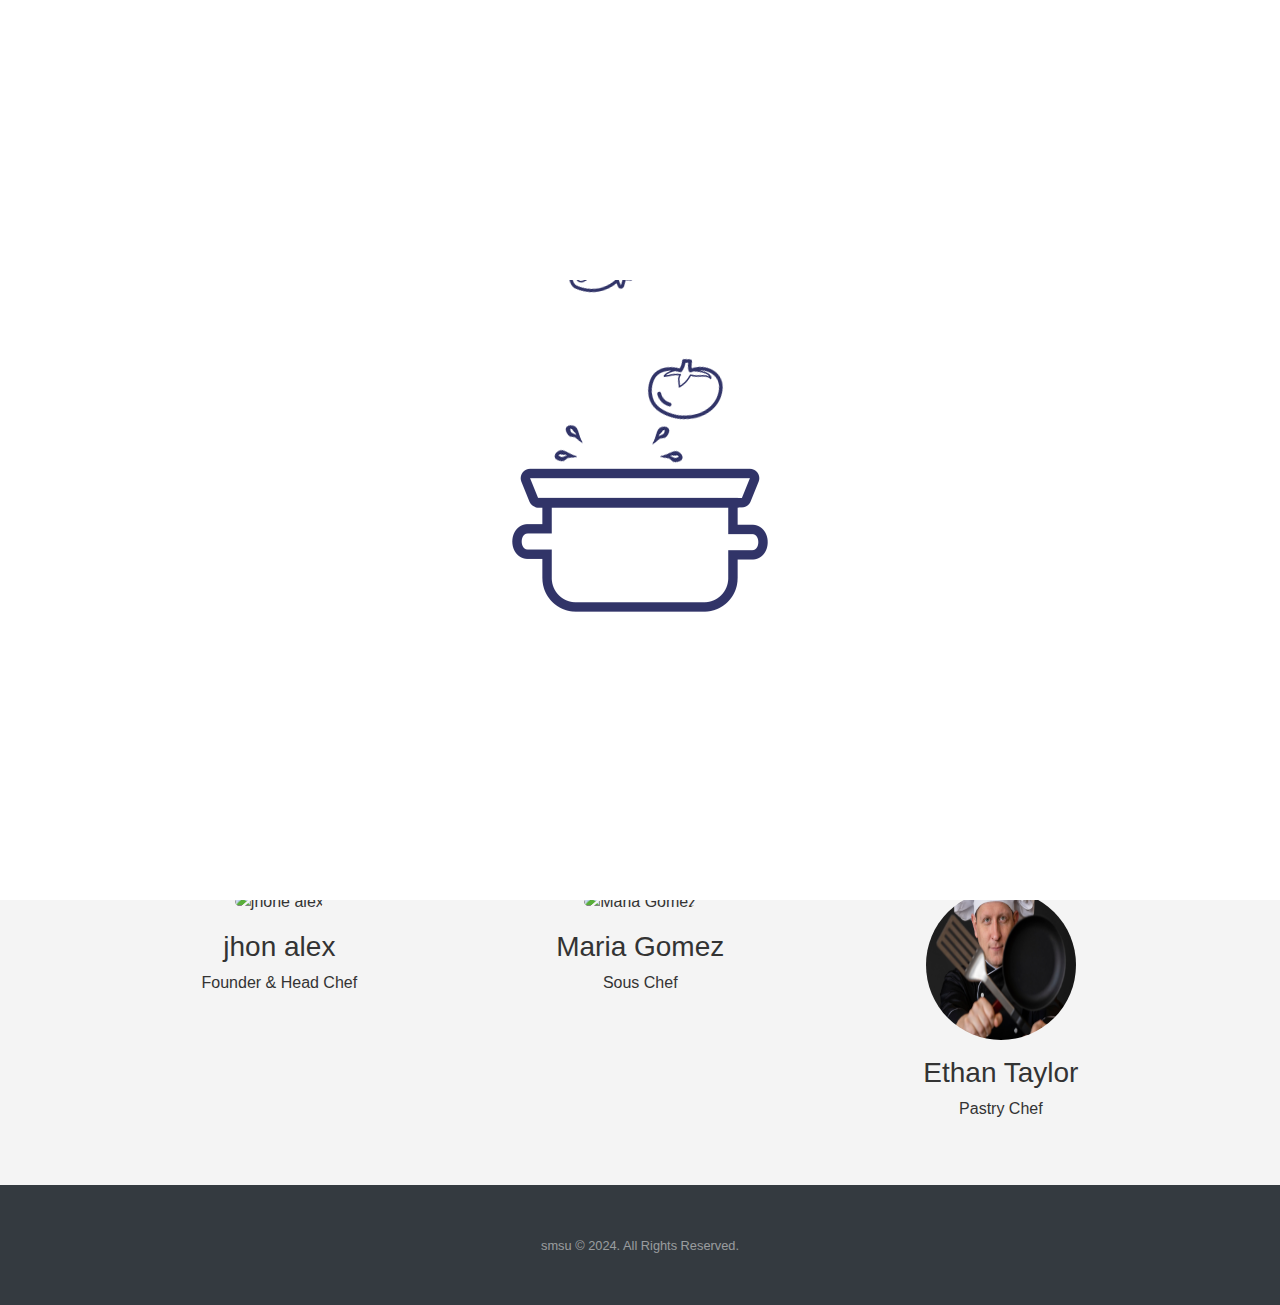
==== about.html @ 89de2ca9 "added about page" ====
<!DOCTYPE html>
<html lang="en">
<head>
  <meta charset="UTF-8">
  <meta name="viewport" content="width=device-width, initial-scale=1.0">
  <title>The SMSU Restaurant</title>
  <link rel="stylesheet" href="https://stackpath.bootstrapcdn.com/bootstrap/4.3.1/css/bootstrap.min.css">
  <link rel="stylesheet" href="style.css">
</head>
<body>

<nav class="navbar navbar-expand-lg navbar-dark bg-dark">
    <a class="navbar-brand" href="#">SMSU</a>
    <button class="navbar-toggler" type="button" data-toggle="collapse" data-target="#navbarNav" aria-controls="navbarNav" aria-expanded="false" aria-label="Toggle navigation">
      <span class="navbar-toggler-icon"></span>
    </button>
    <div class="collapse navbar-collapse justify-content-end" id="navbarNav"> <!-- This line was edited -->
      <ul class="navbar-nav">
        <li class="nav-item active">
          <a class="nav-link" href="#">Home <span class="sr-only">(current)</span></a>
        </li>
        <li class="nav-item">
          <a class="nav-link" href="about.html">About Us</a>
        </li>
        <li class="nav-item">
          <a class="nav-link" href="contact.html">Contact Us</a>
        </li>
        <li class="nav-item">
          <a class="nav-link" href="signin.html">Sign In</a>
        </li>
      </ul>
    </div>
</nav>

<!-- About Us Header -->
<header class="about-header">
    <div class="overlay">
      <h1>About SMSU Restaurant</h1>
      <p>A Journey of Flavor</p>
    </div>
  </header>
  
  <!-- Main Content -->
  <main class="about-content">
    <section class="our-story">
      <div class="container">
        <h2>Our Story</h2>
        <p>Founded in the heart marshall, mn in 1982, smsu Restaurant has been at the forefront of the 
          culinary scene, offering an inventive fusion cuisine that combines
           traditional flavors with modern techniques. Our award-winning chefs
            and a cozy ambiance have been the recipe for memorable dining experiences.</p>
      </div>
    </section>
  
    <section class="our-philosophy">
      <div class="container">
        <h2>Our Philosophy</h2>
        <p>We believe in the power of food to bring people together.
           Our dishes are crafted with love, attention to detail, and the freshest local ingredients.
            Sustainability and innovation are at the core of our culinary creations,
             ensuring every bite is a testament to our commitment to excellence.</p>
      </div>
    </section>
  
    <section class="our-team">
      <div class="container">
        <h2>Meet the Team</h2>
        <div class="team-members">
          <div class="team-member">
            <img src="img\chef_1 por.jpg" alt="jhone alex">
            <h3>jhon alex</h3>
            <p>Founder & Head Chef</p>
          </div>
          <div class="team-member">
            <img src="img\female-chef-white-uniform-showing-peace-gesture-looking-glad.jpg" alt="Maria Gomez">
            <h3>Maria Gomez</h3>
            <p>Sous Chef</p>
          </div>
          <div class="team-member">
            <img src="img\close-up-man-holding-pan-spatula.jpg" alt="Ethan Taylor">
            <h3>Ethan Taylor</h3>
            <p>Pastry Chef</p>
          </div>
          <!-- Add more team members as needed -->
        </div>
      </div>
    </section>
  </main>
  








































<footer class="py-5 bg-dark text-white-50">
    <div class="container text-center">
      <small>smsu © 2024. All Rights Reserved.</small>
    </div>
  </footer>

  <div class="loader">
    <img src="img/loader.gif" alt="Loading...">
  </div>
  

  <!-- Including jQuery, Popper.js, and Bootstrap JS -->
  <script src="https://code.jquery.com/jquery-3.3.1.slim.min.js" integrity="sha384-q8i/X+965DzO0rT7abK41JStQIAqVgRVzpbzo5smXKp4YfRvH+8abtTE1Pi6jizo" crossorigin="anonymous"></script>
  <script src="https://cdnjs.cloudflare.com/ajax/libs/popper.js/1.14.7/umd/popper.min.js" integrity="sha384-UO2eT0CpHqdSJQ6hJty5KVphtPhzWj9WO1clHTMGa3JDZwrnQq4sF86dIHNDz0W1" crossorigin="anonymous"></script>
  <script src="https://stackpath.bootstrapcdn.com/bootstrap/4.3.1/js/bootstrap.min.js" integrity="sha384-JjSmVgyd0p3pXB1rRibZUAYoIIy6OrQ6VrjIEaFf/nJGzIxFDsf4x0xIM+B07jRM" crossorigin="anonymous"></script>
  <script src="script.js"></script>
</body>
</html>
---- style.css ----
/* General body styles */
body {
    font-family: 'Arial', sans-serif;
    background: #f4f4f4;
    color: #333;
    margin: 0;
    padding: 0;
  }
  
  /* Navbar styles */
  .navbar {
    background-color: #343a40;
  }
  
  .nav-link {
    color: white;
    font-size: 1.1em; /* Slightly larger font size for navigation */
  }
  
  .nav-link:hover {
    color: #f8f9fa;
  }
  
  /* Header section */
  .header {
    background: url('img/inside-1.jpg') no-repeat center center/cover;
    height: 85vh; /* Viewport height */
    color: rgb(255, 249, 249);
    text-align: center;
    display: flex;
    align-items: center;
    justify-content: center;
  }
 
  .header h1 {
    font-size: 2.5em;
    font-weight: lighter;
  }
  
  .header p {
    font-size: 1.5em;
    font-weight: normal;
    padding-top: 20px;
    padding-bottom: 20px;
  }
  
  .btn-primary, .btn-secondary {
    margin: 5px;
    padding: 10px 20px;
    border-radius: 5px;
    font-size: 1.1em;
  }
  
  /* About Us Section */
  #about {
    background: #ffffff;
    padding: 50px 0;
    color: #333;
  }
  
  #about img {
    max-width: 100%;
    border-radius: 50%;
  }

  .chef-image {
    width: 200px; /* or any other size */
    height: auto; /* maintains the aspect ratio */
  }
  
  
  /* Specials Section */
  #specials {
    padding: 50px 0;
    background: #eee;
  }
  
  #specials h2 {
    color: #333;
    text-align: center;
    margin-bottom: 30px;
  }
  /* loading animaiton  */
.loader{
    position: fixed;
    top:0; left:0; right:0; bottom: 0;
    z-index: 1000000;
    background-color: var(--white);
    display: flex;
    align-items: center;
    justify-content: center;
 }
  
  /* Footer */
  footer {
    background-color: #343a40;
    color: #fff;
    text-align: center;
    padding: 20px 0;
  }
  
  /* Media Queries for responsive adjustments */
  @media (max-width: 768px) {
    .header h1 {
      font-size: 2em;
    }
  
    .header p {
      font-size: 1.2em;
    }
  }
  
  #specials .card {
    box-shadow: 0 2px 5px rgba(0, 0, 0, 0.1);
    transition: transform 0.3s ease-in-out;
  }
  
  #specials .card:hover {
    transform: translateY(-5px);
    box-shadow: 0 4px 10px rgba(0, 0, 0, 0.2);
  }
  
  #specials .card-img-top {
    height: 200px; /* Set a fixed height for uniformity */
    object-fit: cover; /* Ensure the image covers the area nicely */
  }
  
  #specials .card-title {
    color: #333; /* Primary text color */
  }
  
  #specials .text-muted {
    font-size: 1.2rem; /* Larger font size for price */
  }
  

  /* About Us Header Styles */
.about-header {
  background: url('img/about-us.jpg') no-repeat center center/cover;
  height: 300px;
  color: #fff;
  text-align: center;
  display: flex;
  align-items: center;
  justify-content: center;
}

.about-header h1 {
  font-size: 3em;
  margin-bottom: 0.5em;
}

.about-header p {
  font-size: 1.5em;
  font-style: italic;
}

/* Main Content Styles */
.about-content .container {
  padding: 2em;
}

.our-story, .our-philosophy {
  margin-bottom: 2em;
}

.our-team .team-members {
  display: flex;
  justify-content: space-around;
  flex-wrap: wrap;
}

.our-team .team-member {
  text-align: center;
  margin: 1em;
}

.our-team img {
  width: 150px;
  height: 150px;
  border-radius: 50%;
  margin-bottom: 1em;
}

/* Responsive design adjustments for smaller screens */
@media (max-width: 768px) {
  .our-team .team-members {
    flex-direction: column;
    align-items: center;
  }

  .our-team .team-member {
    width: 80%;
  }
}



/* Contact us Header Styles */
.contact-header {
  background: url('img/lunch-cafe-olive-women-eating.jpg') no-repeat center center/cover; /* Adjust the image path as needed */
  height: 300px; /* Adjust height as needed */
  color: white;
  text-align: center;
  display: flex;
  align-items: center;
  justify-content: center;
  position: relative;
}

.contact-header h1, .contact-header p {
  position: relative;
  z-index: 2;
}

/* Main Contact Content Styles */
.contact-content .container {
  padding: 2em;
}

.contact-form {
  margin-bottom: 2em;
}

.contact-form h2 {
  margin-bottom: 1em;
}

.form-group label {
  font-weight: bold;
}

.form-control {
  margin-bottom: 1em; /* Space between form inputs */
}

.button {
  background-color: #007bff; /* Bootstrap primary blue */
  color: white;
  border: none;
  padding: 10px 20px;
  border-radius: 5px;
  cursor: pointer;
}

.button:hover {
  background-color: #0056b3;
}

/* Location and Social Media Section */
.location-info, .social-media {
  margin-top: 3em;
}

/* Responsive Design Adjustments */
@media (max-width: 768px) {
  .contact-header {
    height: 200px;
  }

  .form-control, .button {
    width: 100%;
  }
}

html, body {
  height: 100%;
  margin: 0;
}
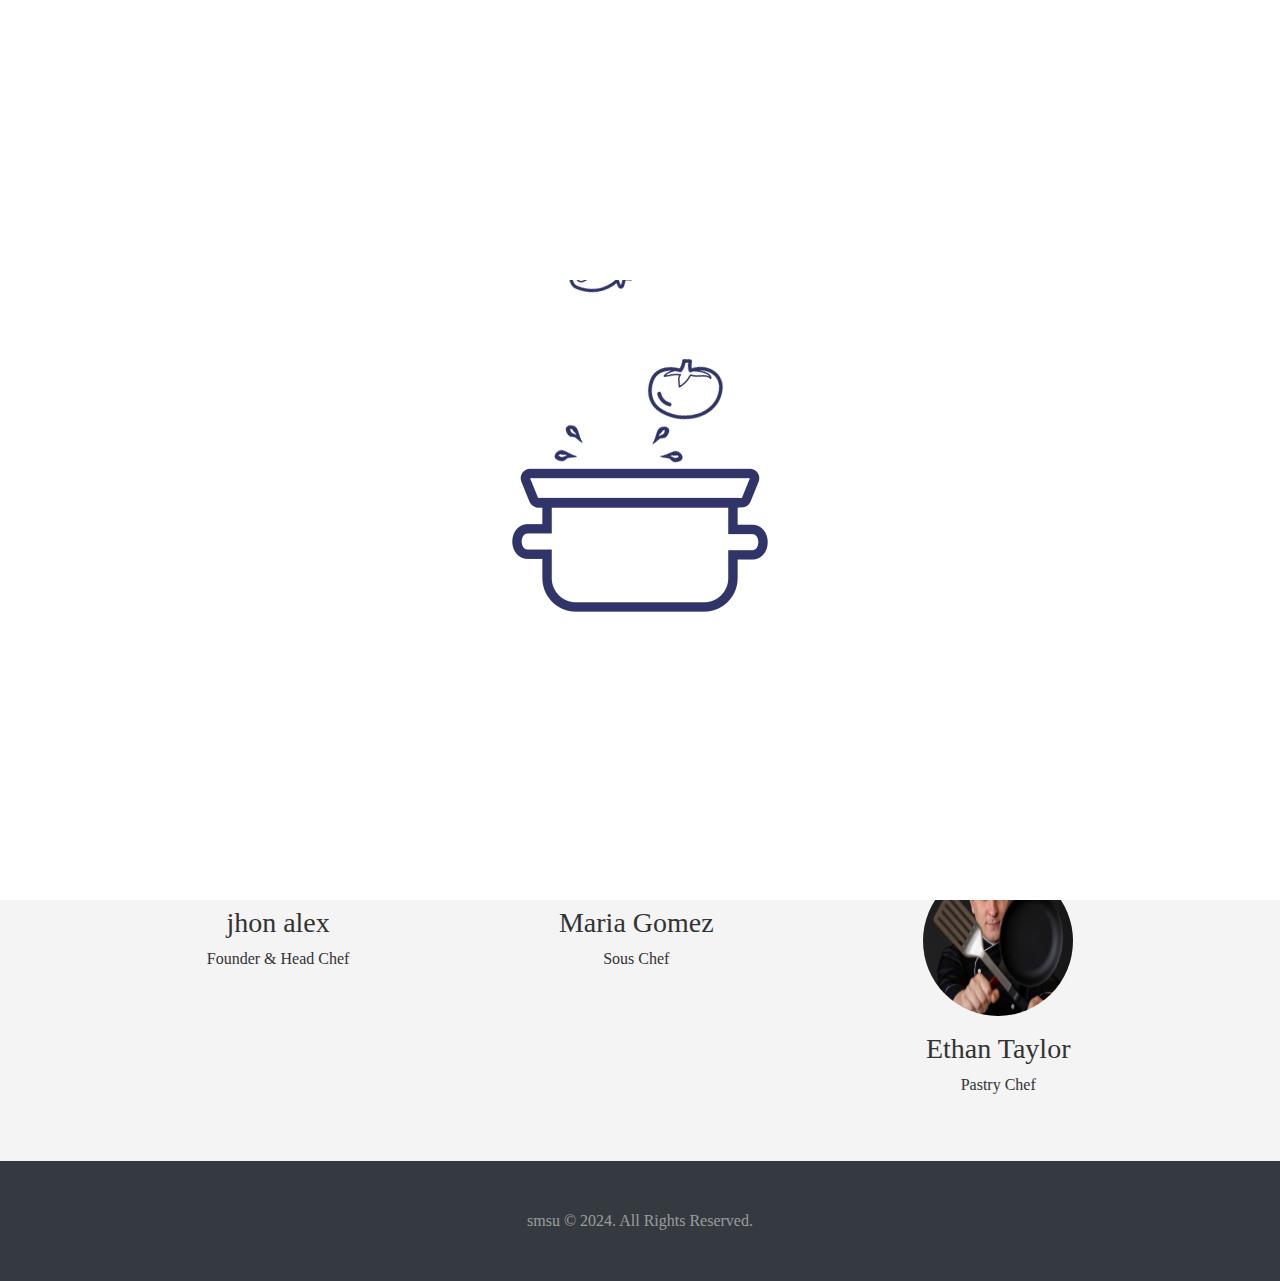
==== commit 6043e46d: "commeted sign in page." ====
--- a/about.html
+++ b/about.html
@@ -10,14 +10,14 @@
 <body>
 
 <nav class="navbar navbar-expand-lg navbar-dark bg-dark">
-    <a class="navbar-brand" href="#">SMSU</a>
+    <a class="navbar-brand" href="index.html">SMSU</a>
     <button class="navbar-toggler" type="button" data-toggle="collapse" data-target="#navbarNav" aria-controls="navbarNav" aria-expanded="false" aria-label="Toggle navigation">
       <span class="navbar-toggler-icon"></span>
     </button>
     <div class="collapse navbar-collapse justify-content-end" id="navbarNav"> <!-- This line was edited -->
       <ul class="navbar-nav">
         <li class="nav-item active">
-          <a class="nav-link" href="#">Home <span class="sr-only">(current)</span></a>
+          <a class="nav-link" href="index.html">Home <span class="sr-only">(current)</span></a>
         </li>
         <li class="nav-item">
           <a class="nav-link" href="about.html">About Us</a>
@@ -25,9 +25,9 @@
         <li class="nav-item">
           <a class="nav-link" href="contact.html">Contact Us</a>
         </li>
-        <li class="nav-item">
+        <!-- <li class="nav-item">
           <a class="nav-link" href="signin.html">Sign In</a>
-        </li>
+        </li> -->
       </ul>
     </div>
 </nav>
--- a/style.css
+++ b/style.css
@@ -1,6 +1,6 @@
 /* General body styles */
 body {
-    font-family: 'Arial', sans-serif;
+    font-family: "Elsie Swash Caps", serif;
     background: #f4f4f4;
     color: #333;
     margin: 0;
@@ -64,7 +64,7 @@
   }
 
   .chef-image {
-    width: 200px; /* or any other size */
+    width: 200px; 
     height: auto; /* maintains the aspect ratio */
   }
   
@@ -96,7 +96,11 @@
     background-color: #343a40;
     color: #fff;
     text-align: center;
-    padding: 20px 0;
+    padding: 10px 0;
+  }
+
+  footer small {
+    font-size: 1em; 
   }
   
   /* Media Queries for responsive adjustments */
@@ -121,8 +125,8 @@
   }
   
   #specials .card-img-top {
-    height: 200px; /* Set a fixed height for uniformity */
-    object-fit: cover; /* Ensure the image covers the area nicely */
+    height: 200px; 
+    object-fit: cover; 
   }
   
   #specials .card-title {
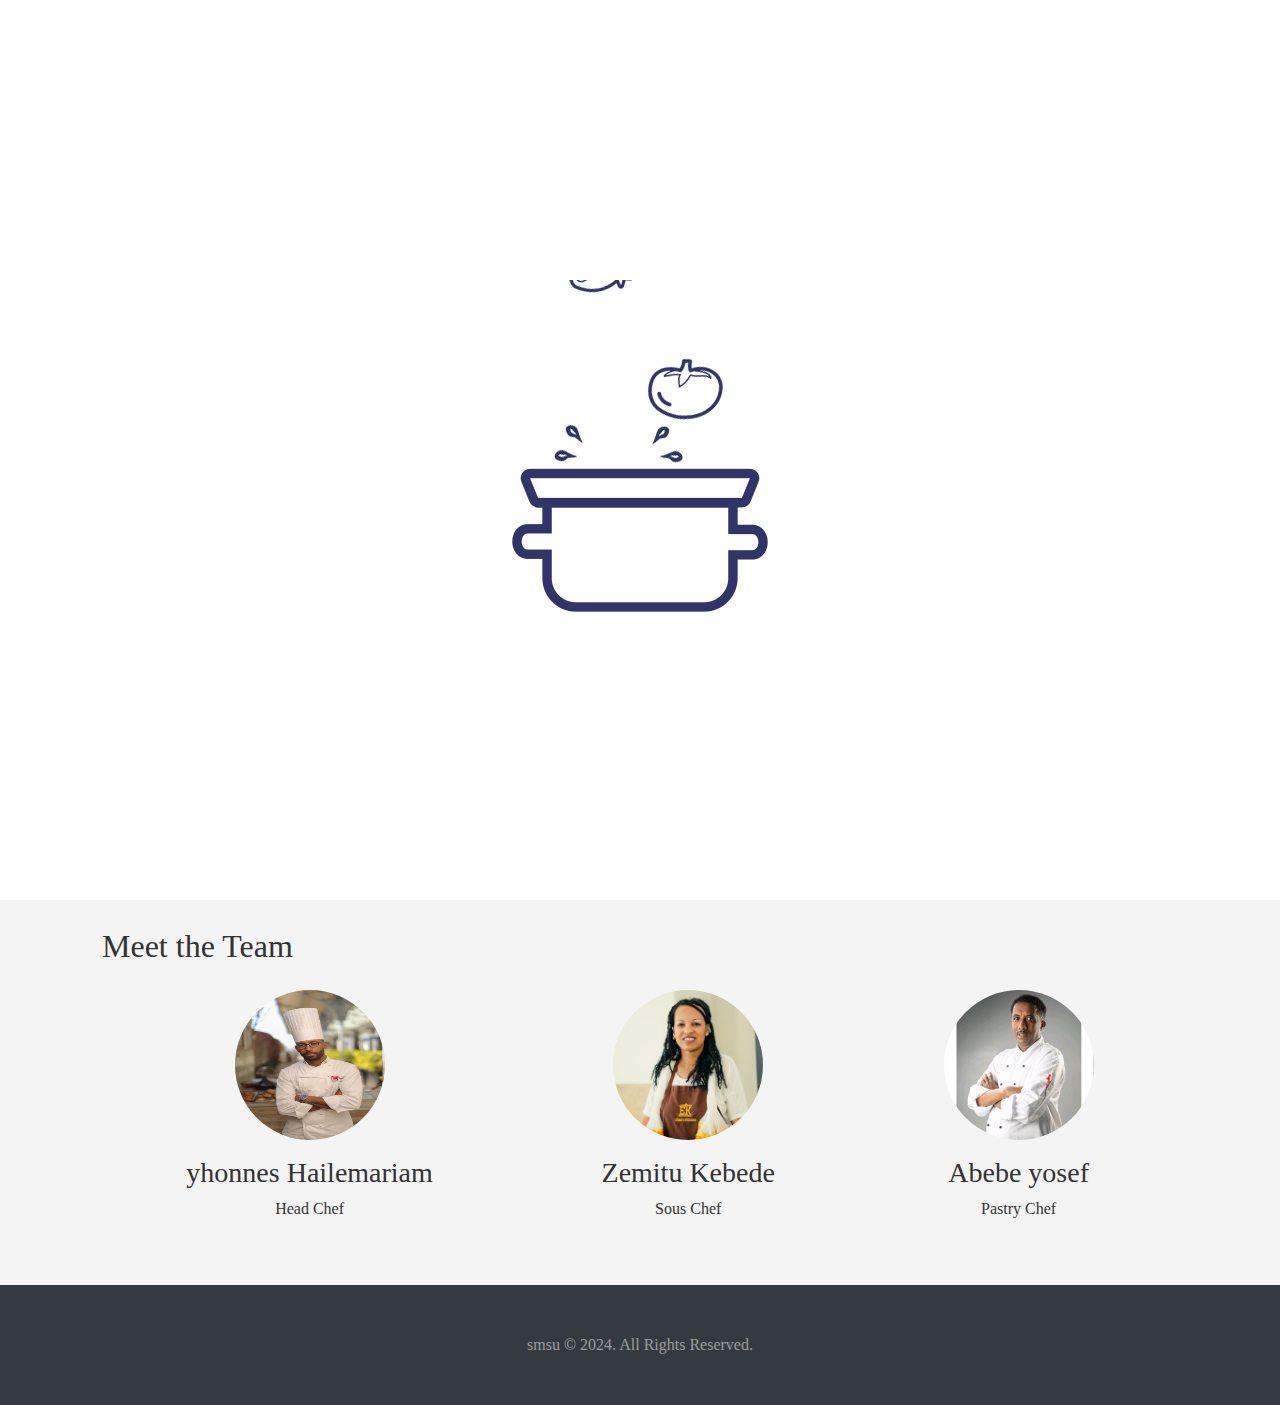
==== commit 1a616194: "edited" ====
--- a/about.html
+++ b/about.html
@@ -9,12 +9,12 @@
 </head>
 <body>
 
-<nav class="navbar navbar-expand-lg navbar-dark bg-dark">
-    <a class="navbar-brand" href="index.html">SMSU</a>
+  <nav class="navbar navbar-expand-lg navbar-dark bg-dark">
+    <a class="navbar-brand" href="index.html">Jebena Ethiopian</a>
     <button class="navbar-toggler" type="button" data-toggle="collapse" data-target="#navbarNav" aria-controls="navbarNav" aria-expanded="false" aria-label="Toggle navigation">
       <span class="navbar-toggler-icon"></span>
     </button>
-    <div class="collapse navbar-collapse justify-content-end" id="navbarNav"> <!-- This line was edited -->
+    <div class="collapse navbar-collapse justify-content-end" id="navbarNav"> 
       <ul class="navbar-nav">
         <li class="nav-item active">
           <a class="nav-link" href="index.html">Home <span class="sr-only">(current)</span></a>
@@ -35,7 +35,7 @@
 <!-- About Us Header -->
 <header class="about-header">
     <div class="overlay">
-      <h1>About SMSU Restaurant</h1>
+      <h1>About Jebena Restaurant</h1>
       <p>A Journey of Flavor</p>
     </div>
   </header>
@@ -45,10 +45,8 @@
     <section class="our-story">
       <div class="container">
         <h2>Our Story</h2>
-        <p>Founded in the heart marshall, mn in 1982, smsu Restaurant has been at the forefront of the 
-          culinary scene, offering an inventive fusion cuisine that combines
-           traditional flavors with modern techniques. Our award-winning chefs
-            and a cozy ambiance have been the recipe for memorable dining experiences.</p>
+        <p>Founded by Abenezer, Dagim, Natnael and Samson in 2024, Jebena Ethiopian Restaurant brings the heart of Ethiopian culinary tradition to Marshall.
+          Born from cherished family recipes, our restaurant celebrates Ethiopia's rich flavors and warm hospitality.</p>
       </div>
     </section>
   
@@ -58,7 +56,8 @@
         <p>We believe in the power of food to bring people together.
            Our dishes are crafted with love, attention to detail, and the freshest local ingredients.
             Sustainability and innovation are at the core of our culinary creations,
-             ensuring every bite is a testament to our commitment to excellence.</p>
+             ensuring every bite is a testament to our commitment to excellence. Our commitment to authenticity 
+             and passion for introducing Ethiopian food culture has earned us recognition as a cornerstone in our community.</p>
       </div>
     </section>
   
@@ -67,18 +66,18 @@
         <h2>Meet the Team</h2>
         <div class="team-members">
           <div class="team-member">
-            <img src="img\chef_1 por.jpg" alt="jhone alex">
-            <h3>jhon alex</h3>
-            <p>Founder & Head Chef</p>
+            <img src="img\chef_male11.jpeg" alt="jhone alex">
+            <h3>yhonnes Hailemariam</h3>
+            <p>Head Chef</p>
           </div>
           <div class="team-member">
-            <img src="img\female-chef-white-uniform-showing-peace-gesture-looking-glad.jpg" alt="Maria Gomez">
-            <h3>Maria Gomez</h3>
+            <img src="img\chef_female3.jpg" alt="Maria Gomez">
+            <h3>Zemitu Kebede</h3>
             <p>Sous Chef</p>
           </div>
           <div class="team-member">
-            <img src="img\close-up-man-holding-pan-spatula.jpg" alt="Ethan Taylor">
-            <h3>Ethan Taylor</h3>
+            <img src="img\chef_mail1.jpeg" alt="Ethan Taylor">
+            <h3>Abebe yosef</h3>
             <p>Pastry Chef</p>
           </div>
           <!-- Add more team members as needed -->
@@ -87,42 +86,6 @@
     </section>
   </main>
   
-
-
-
-
-
-
-
-
-
-
-
-
-
-
-
-
-
-
-
-
-
-
-
-
-
-
-
-
-
-
-
-
-
-
-
-
 
 
 
--- a/style.css
+++ b/style.css
@@ -64,7 +64,7 @@
   }
 
   .chef-image {
-    width: 200px; 
+    width: 400px; 
     height: auto; /* maintains the aspect ratio */
   }
   
@@ -140,8 +140,9 @@
 
   /* About Us Header Styles */
 .about-header {
-  background: url('img/about-us.jpg') no-repeat center center/cover;
-  height: 300px;
+  background: url('img/et.jpg') no-repeat center center/cover;
+  background-position: center 50%;
+  height: 400px;
   color: #fff;
   text-align: center;
   display: flex;
@@ -202,8 +203,9 @@
 
 /* Contact us Header Styles */
 .contact-header {
-  background: url('img/lunch-cafe-olive-women-eating.jpg') no-repeat center center/cover; /* Adjust the image path as needed */
-  height: 300px; /* Adjust height as needed */
+  background: url('img/lunch-cafe-olive-women-eating.jpg') no-repeat center center/cover; 
+  background-position: center 15%; 
+  height: 500px; 
   color: white;
   text-align: center;
   display: flex;
@@ -214,7 +216,7 @@
 
 .contact-header h1, .contact-header p {
   position: relative;
-  z-index: 2;
+  z-index: 3;
 }
 
 /* Main Contact Content Styles */
